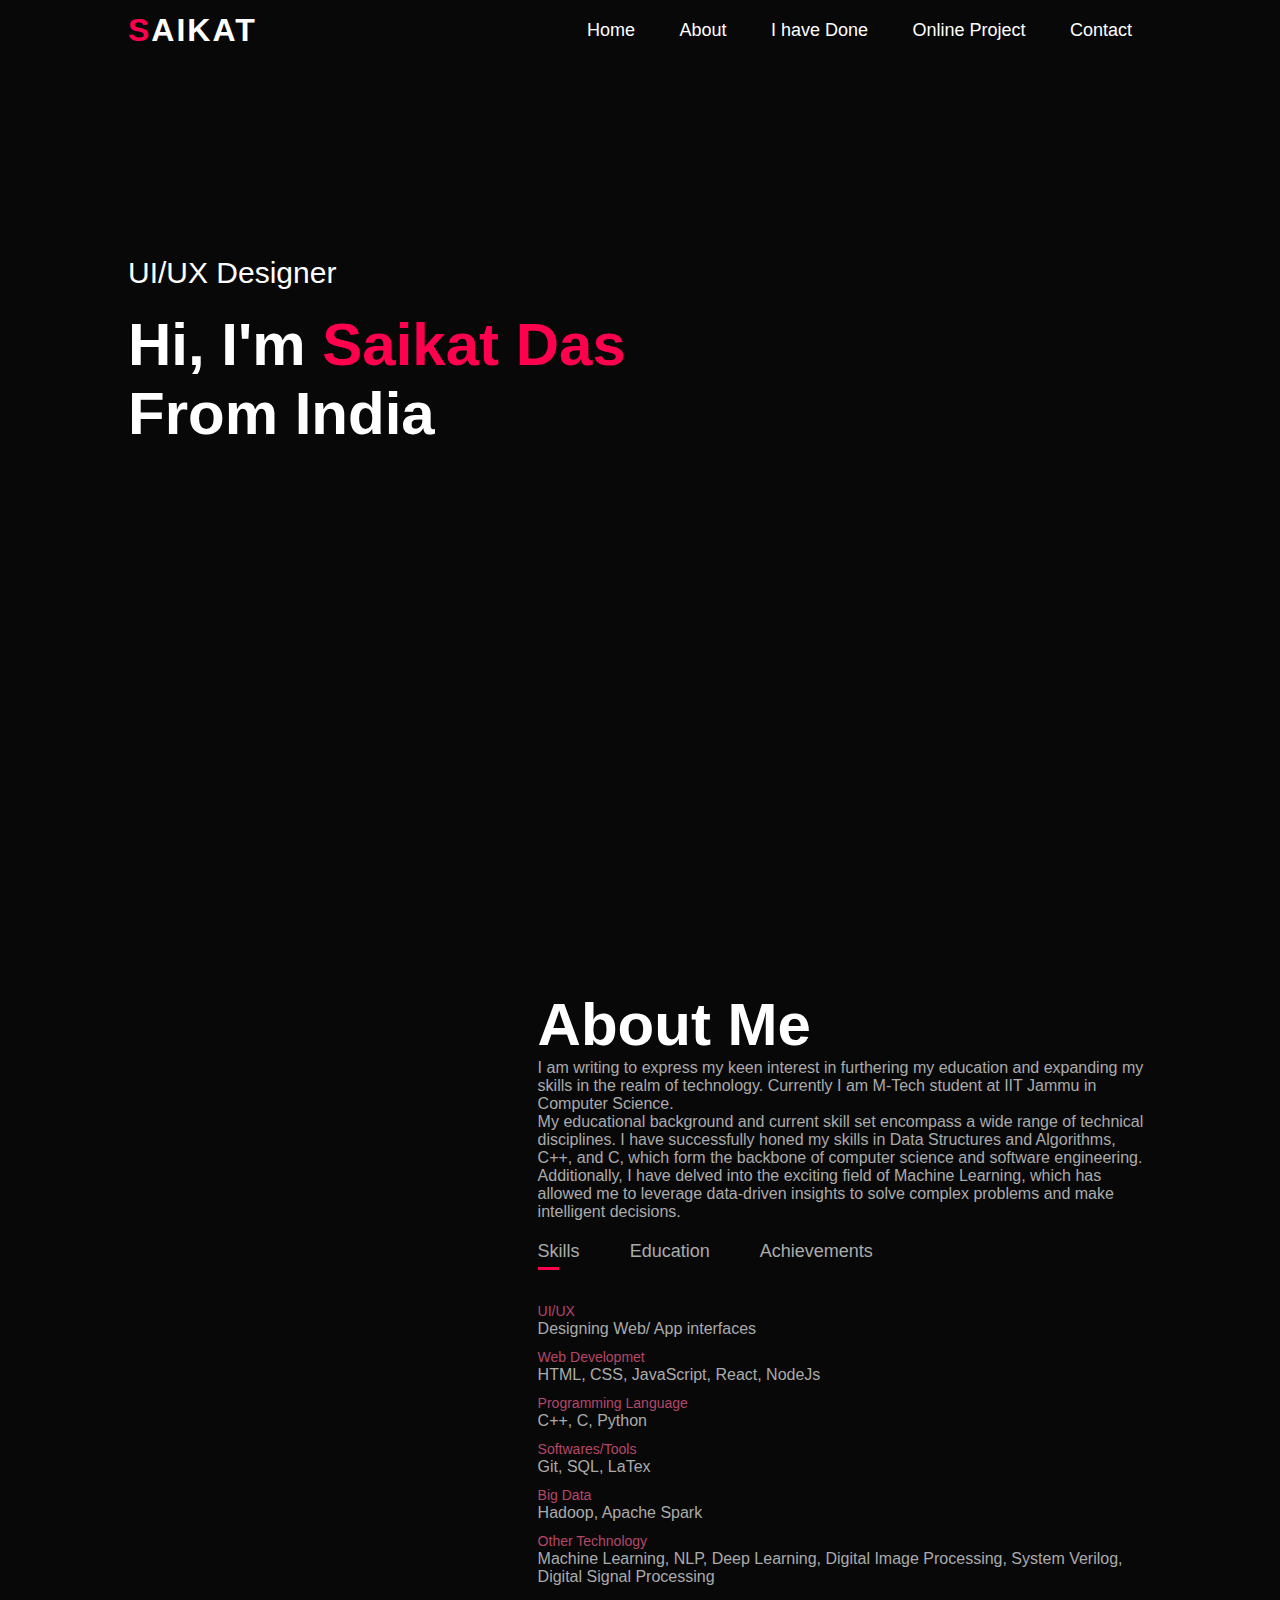
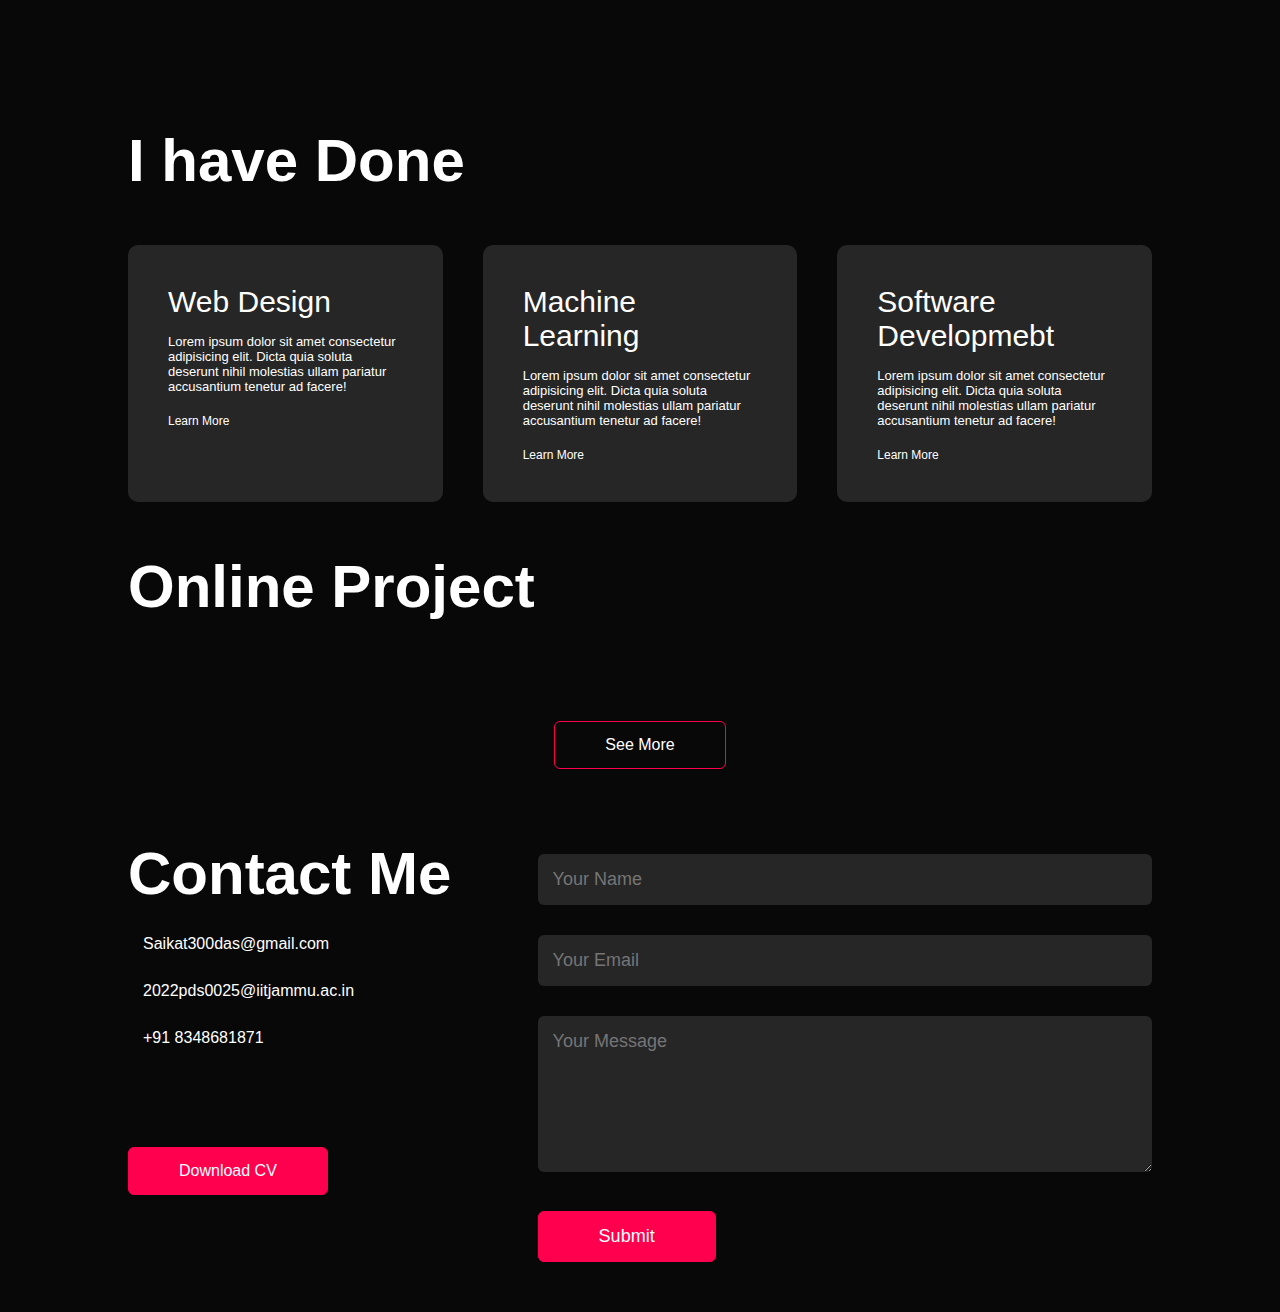
==== index.html @ 3b06ffc8 "Add files via upload" ====
<!DOCTYPE html>
<html lang="en">

<head>
    <meta charset="UTF-8">
    <meta name="viewport" content="width=device-width, initial-scale=1.0">
    <title>Saikat's Protfolio</title>
    <link rel="stylesheet" href="style.css">
    <script src="https://kit.fontawesome.com/818a5d4c51.js" crossorigin="anonymous"></script>
    <!-- This link for icon  -->
</head>

<body>

    <!-- ----------------------- Header Section -----------------------  -->

    <div id="header">
        <div class="container">
            <nav>
                <div id="logo"><span style="color: #ff004f;">S</span>aikat</div>
                <ul id="sidemenu">
                    <li><a href="#header">Home</a></li>
                    <li><a href="#about">About</a></li>
                    <li><a href="#services">I have Done</a></li>
                    <li><a href="#project">Online Project</a></li>
                    <li><a href="#contact">Contact</a></li>
                    <i class="fa-solid fa-circle-xmark" onclick="closemenu()"></i>
                </ul>
                <i class="fa-solid fa-bars" onclick="openmenu()"></i>
            </nav>
            <div class="header-text">
                <p>UI/UX Designer</p>
                <h1>Hi, I'm <span>Saikat Das</span> <br> From India</h1>
            </div>
        </div>
    </div>

    <!-----------------------   ABOUT SECTION ------------------------>

    <div id="about">
        <div class="container">
            <div class="row">
                <div class="about-col-1">
                    <img src="images/user1.png" alt="">
                </div>
                <div class="about-col-2">
                    <h1 class="sub-title">About Me</h1>
                    <p>
                        I am writing to express my keen interest in furthering my education and expanding my skills in
                        the realm of technology. Currently I am M-Tech student at IIT Jammu in Computer Science.
                        <br>
                        My educational background and current skill set encompass a wide range of technical disciplines.
                        I have successfully honed my skills in Data Structures and Algorithms, C++, and C, which form
                        the backbone of computer science and software engineering. Additionally, I have delved into the
                        exciting field of Machine Learning, which has allowed me to leverage data-driven insights to
                        solve complex problems and make intelligent decisions.

                    </p>
                    <div class="tab-titles">
                        <p class="tab-links active-link" onclick="opentab('skills')">Skills</p>
                        <p class="tab-links" onclick="opentab('education')">Education</p>
                        <p class="tab-links" onclick="opentab('achievements')">Achievements</p>
                    </div>

                    <div class="tab-contents active-tab" id="skills">
                        <ul>
                            <li><span>UI/UX</span><br>Designing Web/ App interfaces</li>
                            <li><span>Web Developmet</span><br>HTML, CSS, JavaScript, React, NodeJs</li>
                            <li><span>Programming Language</span><br>C++, C, Python</li>
                            <li><span>Softwares/Tools</span><br>Git, SQL, LaTex</li>
                            <li><span>Big Data</span><br>Hadoop, Apache Spark</li>
                            <li><span>Other Technology</span><br>Machine Learning, NLP, Deep Learning, Digital Image Processing, System Verilog, Digital Signal
                                Processing</li>
                        </ul>
                    </div>

                    <div class="tab-contents" id="education">
                        <ul>
                            <li><span style="font-weight: 700;">Indian Institute Of Technology Jammu(IIT Jammu)</span><br>Computer Science
                                (2022-2024)</li>
                            <li><span style="font-weight: 700;">Techno International NewTown</span><br>Electronics and Communication Engineering
                                (2016-2020)</li>
                        </ul>
                    </div>

                    <div class="tab-contents" id="achievements">
                        <ul>
                            <li><p style="font-weight: 700; display: inline;" >GATE</p> Qualified on 2021 (AIR - 539)
                            </li>
                        </ul>
                    </div>
                </div>
            </div>
        </div>
    </div>

    <!-- --------------------------- Services Section --------------------------- -->

    <div id="services">
        <div class="container">
            <h1 class="sub-title">I have Done</h1>
            <div class="services-list">
                <div>
                    <h2>Web Design</h2>
                    <p>Lorem ipsum dolor sit amet consectetur adipisicing elit. Dicta quia soluta deserunt nihil
                        molestias ullam pariatur accusantium tenetur ad facere!
                    </p>
                    <a href="#">Learn More</a>
                </div>
                <div>
                    <h2>Machine Learning</h2>
                    <p>Lorem ipsum dolor sit amet consectetur adipisicing elit. Dicta quia soluta deserunt nihil
                        molestias ullam pariatur accusantium tenetur ad facere!
                    </p>
                    <a href="#">Learn More</a>
                </div>
                <div>
                    <h2>Software Developmebt</h2>
                    <p>Lorem ipsum dolor sit amet consectetur adipisicing elit. Dicta quia soluta deserunt nihil
                        molestias ullam pariatur accusantium tenetur ad facere!
                    </p>
                    <a href="#">Learn More</a>
                </div>

            </div>
        </div>
    </div>

    <!-- ------------------------ Project ----------------------- -->

    <div id="project">
        <div class="container">
            <h1 class="sub-title">Online Project</h1>
            <div class="work-list">
                <div class="work">
                    <img src="images/tic-tac-toe2.jpg" alt="">
                    <div class="layer">
                        <h3>Tic Tac Toe Game</h3>
                        <p>Here you can play a simple tic tac toe game. And at the end also you
                            can see who win the game.
                        </p>
                        <a href="https://saikat2022das.github.io/Tic-Tac-Toe/"><i
                                class="fa-solid fa-arrow-up-right-from-square"></i></a>
                    </div>
                </div>
                <div class="work">
                    <img src="images/two-Good22.png" alt="">
                    <div class="layer">
                        <h3>Design And <br> Animated Website</h3>
                        <p>Developed a captivating website with HTML, CSS, and JavaScript for an immersive, responsive,
                            and accessible experience. Actually, here I have tried to make a copy of "TWO GOOD CO."
                            website.
                        </p>
                        <a href="#"><i class="fa-solid fa-arrow-up-right-from-square"></i></a>
                    </div>
                </div>
                <div class="work">
                    <img src="images/work-3.png" alt="">
                    <div class="layer">
                        <h3>Online Shopping App</h3>
                        <p>The app connects you to the talented people around the world.
                            Download if from play store.
                        </p>
                        <a href="#"><i class="fa-solid fa-arrow-up-right-from-square"></i></a>
                    </div>
                </div>
            </div>
            <a href="#" class="btn">See More</a>
        </div>
    </div>

    <!-- ------------------------ Contact -----------------------  -->

    <div id="contact">
        <div class="container">
            <div class="row">

                <div class="contact-left">
                    <h1 class="sub-title">Contact Me</h1>
                    <p><i class="fa-solid fa-paper-plane"></i> Saikat300das@gmail.com</p>
                    <p><i class="fa-solid fa-paper-plane"></i> 2022pds0025@iitjammu.ac.in</p>
                    <p><i class="fa-sharp fa-solid fa-square-phone"></i> +91 8348681871</p>
                    <div class="social-icons">
                        <a href="https://www.linkedin.com/in/saikat-das-092398135/"><i
                                class="fa-brands fa-linkedin"></i></a>
                        <a href="https://github.com/Saikat2022Das?tab=repositories"><i
                                class="fa-brands fa-github"></i></a>
                    </div>
                    <a href="images/Sai_Cv.pdf" download class="btn btn2">Download CV</a>
                </div>

                <div class="contact-right">
                    <form name="submit-to-google-sheet">
                        <input type="text" name="Name" placeholder="Your Name">
                        <input type="email" name="Email" placeholder="Your Email">
                        <textarea name="Message" rows="6" placeholder="Your Message"></textarea>
                        <button type="submit" class="btn btn2">Submit</button>
                        <!-- <a href="#" type="submit" class="btn btn2">Submit</a> -->
                    </form>
                    <span id="msg"></span>
                </div>
            </div>
        </div>
        <!-- <div class="copyright">
            <p>Copy</p>
        </div> -->
    </div>

    <!-- For Navber stricky -->
    <!-- <script>
        const Section_header = document.querySelector("#header");
        const observer = new IntersectionObserver(() => {
           
        }, 
        {
            root: null,
            rootMargin: "",
            threshold: ""
        }
        );

        observer.observe(Section_header);
    </script> -->

    <script>
        var tablinks = document.getElementsByClassName("tab-links");
        var tabcontents = document.getElementsByClassName("tab-contents");
        function opentab(tabname) {
            for (tablink of tablinks) {
                tablink.classList.remove("active-link");
            }
            for (tabcontent of tabcontents) {
                tabcontent.classList.remove("active-tab");
            }
            event.currentTarget.classList.add("active-link");
            document.getElementById(tabname).classList.add("active-tab");
        }
    </script>

    <script>
        var sidmenu = document.getElementById("sidemenu");

        function openmenu() {
            sidmenu.style.right = "0";
        }

        function closemenu() {
            sidmenu.style.right = "-200px";
        }

    </script>

    <!-- For Google sheet Contact -->

    <script>
        const scriptURL = 'https://script.google.com/macros/s/AKfycbzvUj4EffoV5QCyKgwbd1HBFMzjq-71-8FrB6QYSXgN6-YoZx4V2ajQOsRENFHfyMKm8A/exec'
        const form = document.forms['submit-to-google-sheet']
        const msg = document.getElementById("msg")

        form.addEventListener('submit', e => {
            e.preventDefault()
            fetch(scriptURL, { method: 'POST', body: new FormData(form) })
                .then(response => {
                    msg.innerHTML = "Message Sent Successfully"
                    setTimeout(function () {
                        msg.innerHTML = ""
                    }, 3000)
                    form.reset()
                })
                .catch(error => console.error('Error!', error.message))
        })
    </script>


</body>

</html>
---- style.css ----
*{
    margin: 0;
    padding: 0;
    font-family: 'Poppins', sans-serif;
    box-sizing: border-box;
}

html{
    scroll-behavior: smooth;
}

body{
    background: #080808;
    color: #fff;
}

#header{
    width: 100%;
    height: 100vh;
    background-image: url(images/background3.jpg);
    background-size: cover;
    background-position: center;
    background-attachment: fixed;
    
}

#logo{
    position: relative;
    font-weight: 700;
    color: #fff;
    text-decoration: none;
    font-size: 2em;
    text-transform: uppercase;
    letter-spacing: 2px;
    transition: 0.6s;
}

.container{
    padding: 10px 10%;
}

nav{
    display: flex;
    align-items: center;
    justify-content: space-between;
    flex-wrap: wrap;
}

/* // For fixed */
/* nav{
    position: fixed;
    top: 0;
    left: 0;
    width: 100%;
    padding: 10px 10%;
} */

.logo{
    width: 140px;
}

nav ul li{
    display: inline-block;
    list-style: none;
    margin: 10px 20px;
}

nav ul li a{
    color: #fff;
    text-decoration: none;
    font-size: 18px;
    position: relative;
}

nav ul li a::after{
    content: '';
    width: 0;
    height: 3px;
    background: #ff004f;
    position: absolute;
    left: 0;
    bottom: -6px;
    transition: 0.5s;
}

nav ul li a:hover::after{
    width: 100%;
}

.header-text{
    margin-top: 20%;
    font-size: 30px;
}

.header-text h1{
    font-size: 60px;
    margin-top: 20px;
}

.header-text h1 span{
    color: #ff004f;
}


/* ------------------ ABOUT SECTION ------------------- */

#about{
    padding: 80px 0;
    color: #ababab;
}

.row{
    display: flex;
    justify-content: space-between;
    flex-wrap: wrap;
}

.about-col-1{
    flex-basis: 35%;
}

.about-col-1 img{
    width: 100%;
    border-radius: 15px;
}

.about-col-2{
    width: 60%;
}

.sub-title{
    font-size: 60px;
    font-weight: 600;
    color: #fff;
}

.tab-titles{
    display: flex;
    margin: 20px 0 40px;
}

.tab-links{
    margin-right: 50px;
    font-size: 18px;
    font-weight: 500;
    cursor: pointer;
    position: relative;
}

.tab-links::after{
    content: '';
    width: 0;
    height: 3px;
    background-color: #ff004f;
    position: absolute;
    left: 0;
    bottom: -8px;
    transition: 0.5s;
}

.tab-links.active-link::after{
    width: 50%;
}

.tab-contents ul li{
    list-style: none;
    margin: 10px 0;
}

.tab-contents ul li span{
    color: #b54769;
    font-size: 14px;
}

.tab-contents{
    display: none;
}

.tab-contents.active-tab{
    display: block;
}


/* ----------------------- services --------------------  */
#services{
    padding: 30px 0;
}

.services-list{
    display: grid;
    grid-template-columns: repeat(auto-fit, minmax(250px, 1fr));;
    grid-gap: 40px;
    margin-top: 50px;
}

.services-list div{
    background: #262626;
    padding: 40px;
    font-size: 13px;
    font-weight: 300;
    border-radius: 10px;
    transition: background 0.5s, transform 0.5s;
}

.services-list div h2{
    font-size: 30px;
    font-weight: 500;
    margin-bottom: 15px;
}

.services-list div a{
    text-decoration: none;
    color: #fff;
    font-size: 12px;
    margin-top: 20px;
    display: inline-block;
}

.services-list div:hover{
    background: #ff004f;
    transform: translateY(-10px);
}

/* -------------------- Portfolio ------------------- */

#portfolio{
    padding: 50px 0;
}

.work-list{
    display: grid;
    grid-template-columns: repeat(auto-fit, minmax(250px, 1fr));;
    grid-gap: 40px;
    margin-top: 50px;
}

.work{
    border-radius: 10px;
    position: relative;
    overflow: hidden;
}

.work img{
    width: 100%;
    border-radius: 10px;
    display: block;
    transition: transform 0.5s;
}

.layer{
    width: 100%;
    height: 0;
    background: linear-gradient(rgba(0,0,0,0.6), #f12868);
    border-radius: 10px;
    position: absolute;
    left: 0;
    bottom: 0;
    overflow: hidden;
    display: flex;
    align-items: center;
    justify-content: center;
    flex-direction: column;
    padding: 0 40px;
    text-align: center;
    font-size: 14px;
    transition: height 0.5s;
}

.layer h3{
    font-weight: 500;
    margin-bottom: 20px;

}

.layer a{
    margin-top: 20px;
    color: #ff004f;
    text-decoration: none;
    font-size: 18px;
    line-height: 60px;
    background: #fff;
    width: 60px;
    height: 60px;
    border-radius: 50%;
    text-align: center;
}

.work:hover img{
    transform: scale(1.1);
}

.work:hover .layer{
    height: 100%;
}

.btn{
    display: block;
    margin: 50px auto;
    width: fit-content;
    border: 1px solid #ff004f;
    padding: 14px 50px;
    border-radius: 6px;
    text-decoration: none;
    color: #fff;
    transition: background 0.5s;
}

.btn:hover{
    background: #ff004f;
}

/* -------------------- CONTACT ----------------------- */

.contact-left{
    flex-basis: 35%;
}
.contact-right{
    flex-basis: 60%;
}

.contact-left p{
    margin-top: 20px;
}

.contact-left p i{
    color: #ff004f;
    margin-right: 15px;
    font-size: 23px;
}

.social-icons{
    margin-top: 30px;
}

.social-icons a{
    text-decoration: none;
    font-size: 30px;
    margin-right: 15px;
    color: #ababab;
    display: inline-block;
    transition: transform 0.5s;
}

.social-icons a:hover{
    color: #f12868;
    transform: translateY(-5px);
}


.btn.btn2{
    display: inline-block;
    background: #ff004f;
}

.contact-right form{
    width: 100%;
}

form input, form textarea{
    width: 100%;
    border: 0;
    outline: none;
    background: #262626;
    padding: 15px;
    margin: 15px 0;
    color: #fff;
    font-size: 18px;
    border-radius: 6px;
}

form .btn2{
    padding: 14px 60px;
    font-size: 18px;
    margin-top: 20px;
    cursor: pointer;
}


/* ---------------------- css for small scteen ---------------------- */

nav .fa-solid{
    display: none;
}


@media only screen and (max-width: 600px){
    #header{
        background-image: url(images/background3.jpg);
    }

    .header-text{
        margin-top: 100%;
        font-size: 16px;
    }

    .header-text h1{
        font-size: 30px;
    }

    nav .fa-solid{
        display: block;
        font-size: 25px;
    }

    nav ul{
        background: #ff004f;
        position: fixed;
        top: 0;
        right: -200px;
        width: 200px;
        height: 100vh;
        padding-top: 35px;
        z-index: 2;
        transition: right 0.5s;
    }

    nav ul li{
        display: block;
        margin: 25px;
    }

    nav ul .fa-solid{
        position: absolute;
        top: 25px;
        left: 25px;
        cursor: pointer;
    }

    .sub-title{
        font-size: 40px;
    }

    .about-col-1, .about-col-2{
        flex-basis: 100%;
    }

    .about-col-1{
        margin-bottom: 30px;
    }

    .about-col-2{
        font-size: 16px;
    }

    .tab-links{
        font-size: 16px;
        margin-right: 20px;
    }

    .contact-left, .contact-right{
        flex-basis: 100%;
    }
}

#msg{
    color: #61b752;
    margin-top: -40px;
    display: block;
}
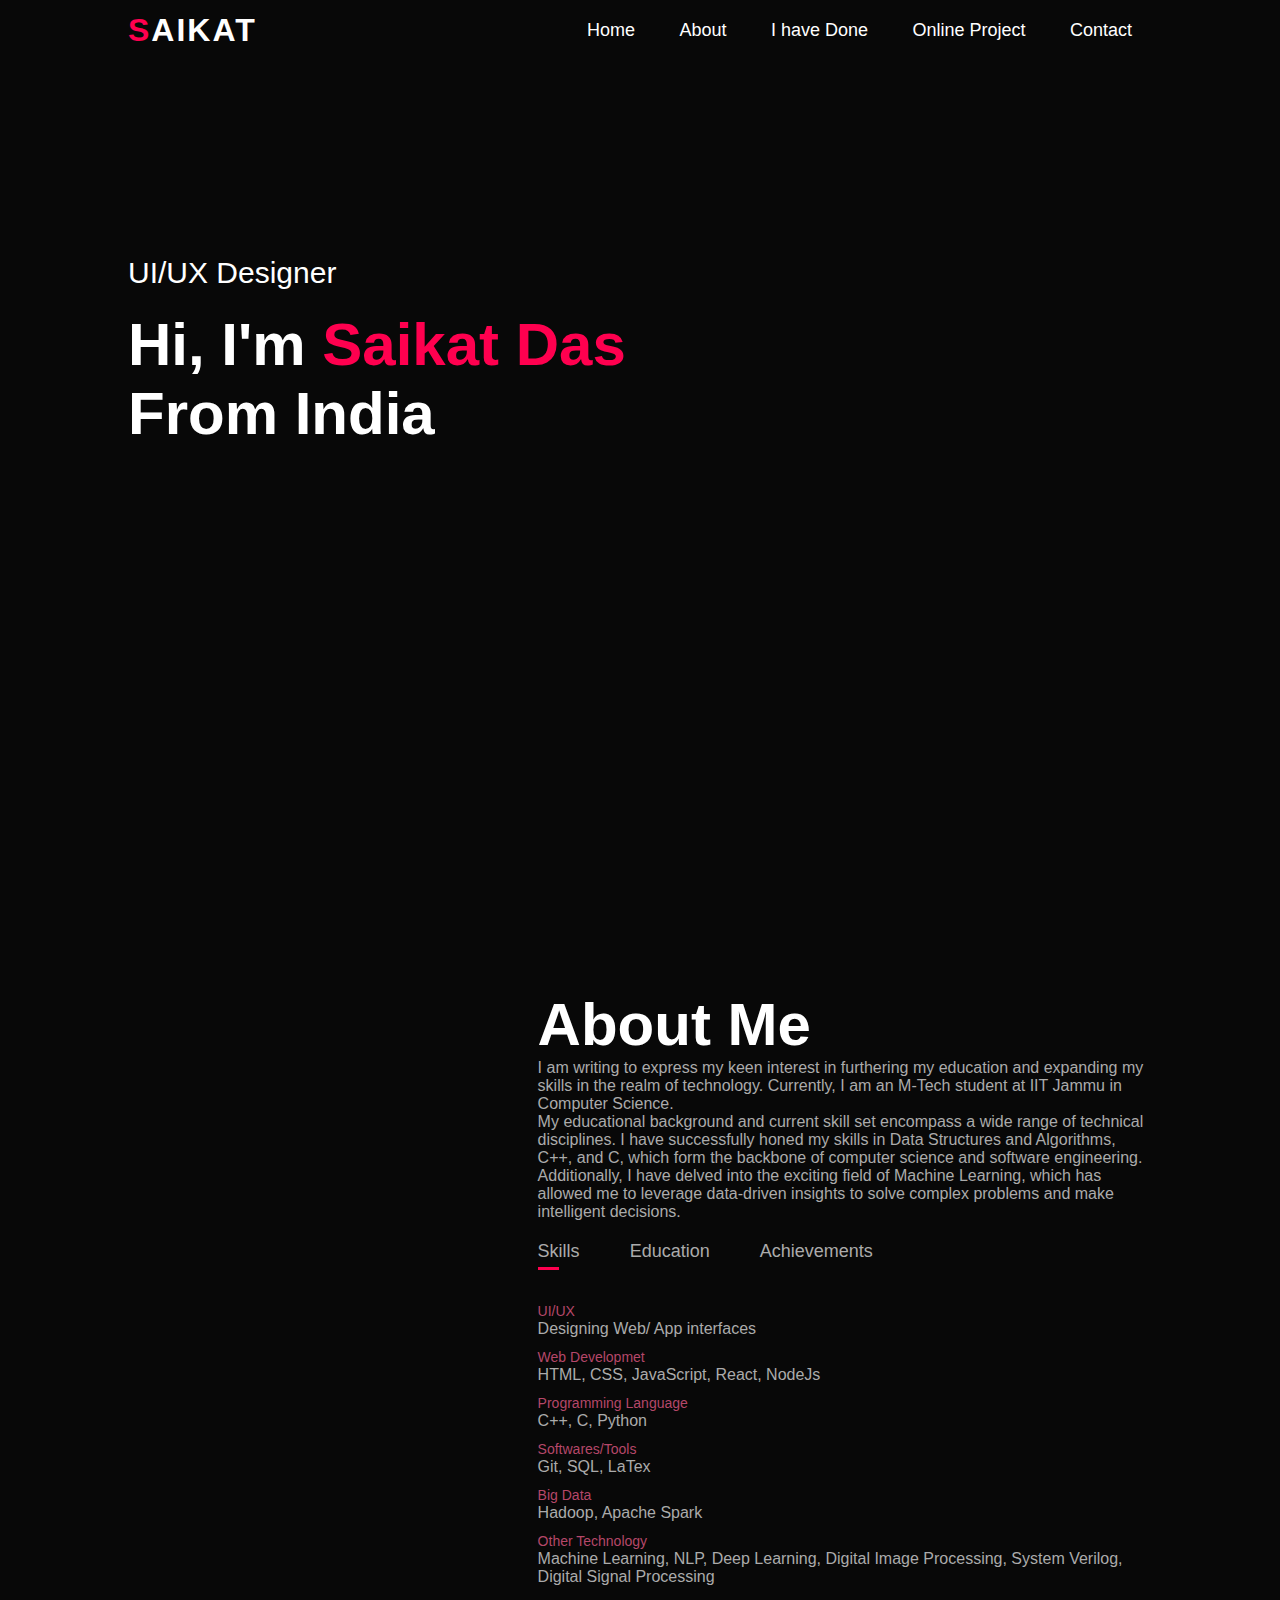
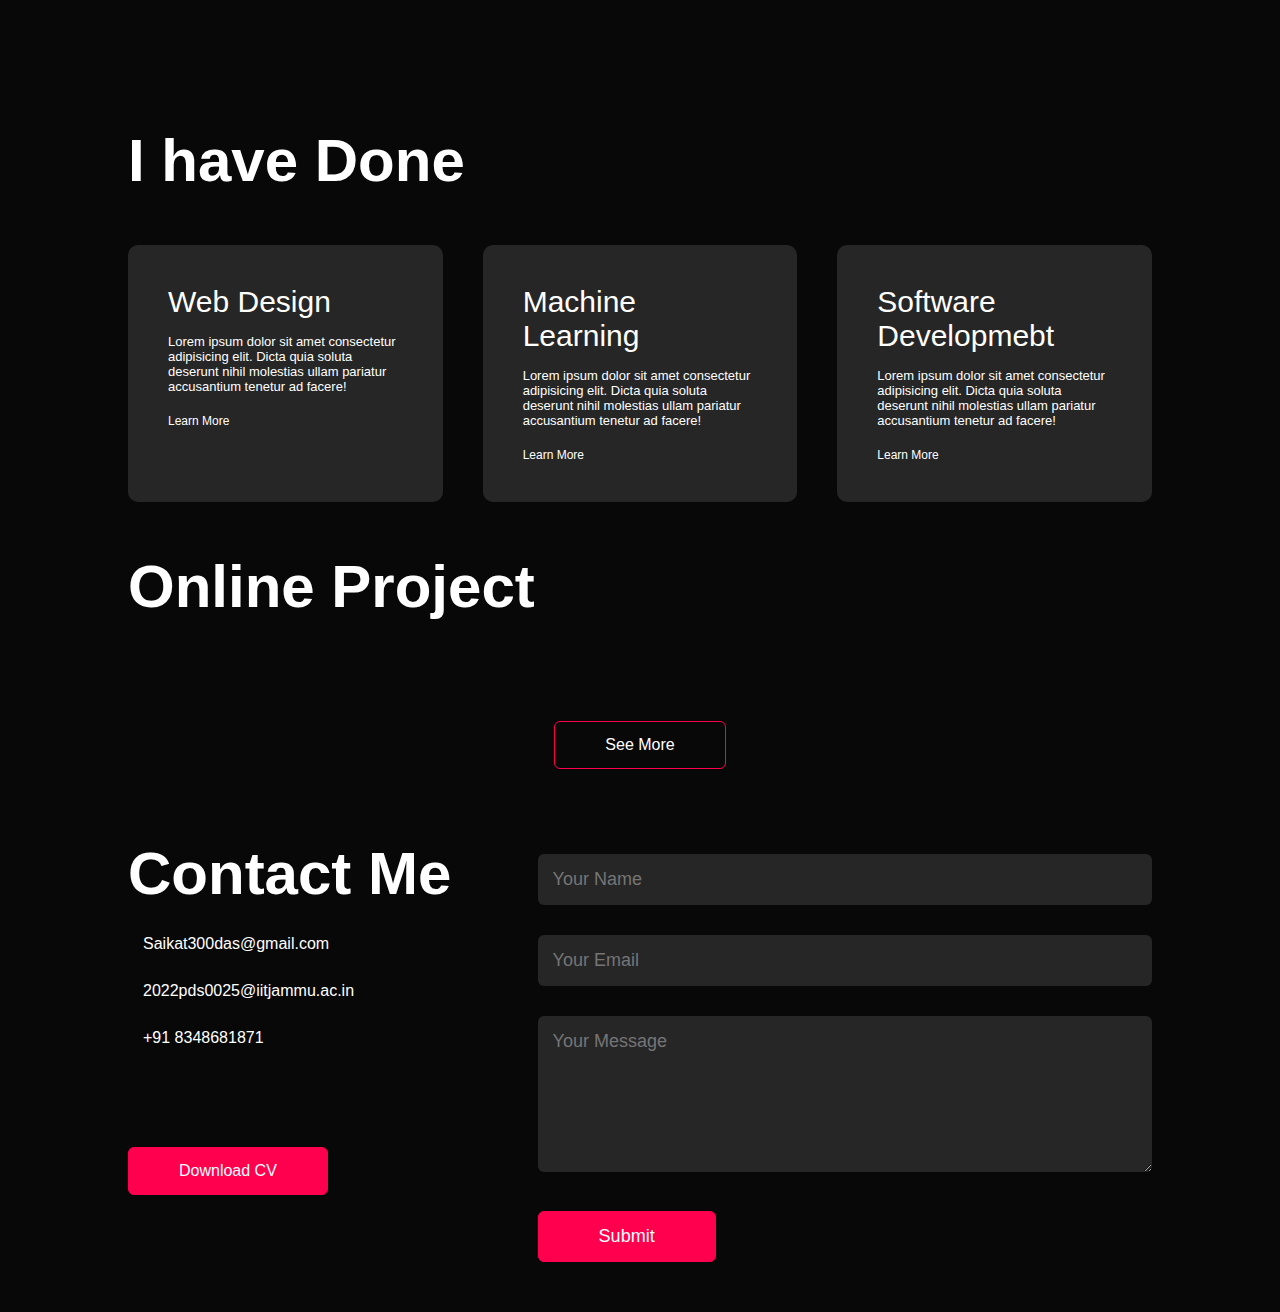
==== commit 24367dbd: "Update index.html" ====
--- a/index.html
+++ b/index.html
@@ -41,13 +41,13 @@
         <div class="container">
             <div class="row">
                 <div class="about-col-1">
-                    <img src="images/user1.png" alt="">
+                    <img src="user1.png" alt="">
                 </div>
                 <div class="about-col-2">
                     <h1 class="sub-title">About Me</h1>
                     <p>
                         I am writing to express my keen interest in furthering my education and expanding my skills in
-                        the realm of technology. Currently I am M-Tech student at IIT Jammu in Computer Science.
+                        the realm of technology. Currently, I am an M-Tech student at IIT Jammu in Computer Science.
                         <br>
                         My educational background and current skill set encompass a wide range of technical disciplines.
                         I have successfully honed my skills in Data Structures and Algorithms, C++, and C, which form
@@ -274,4 +274,4 @@
 
 </body>
 
-</html>+</html>
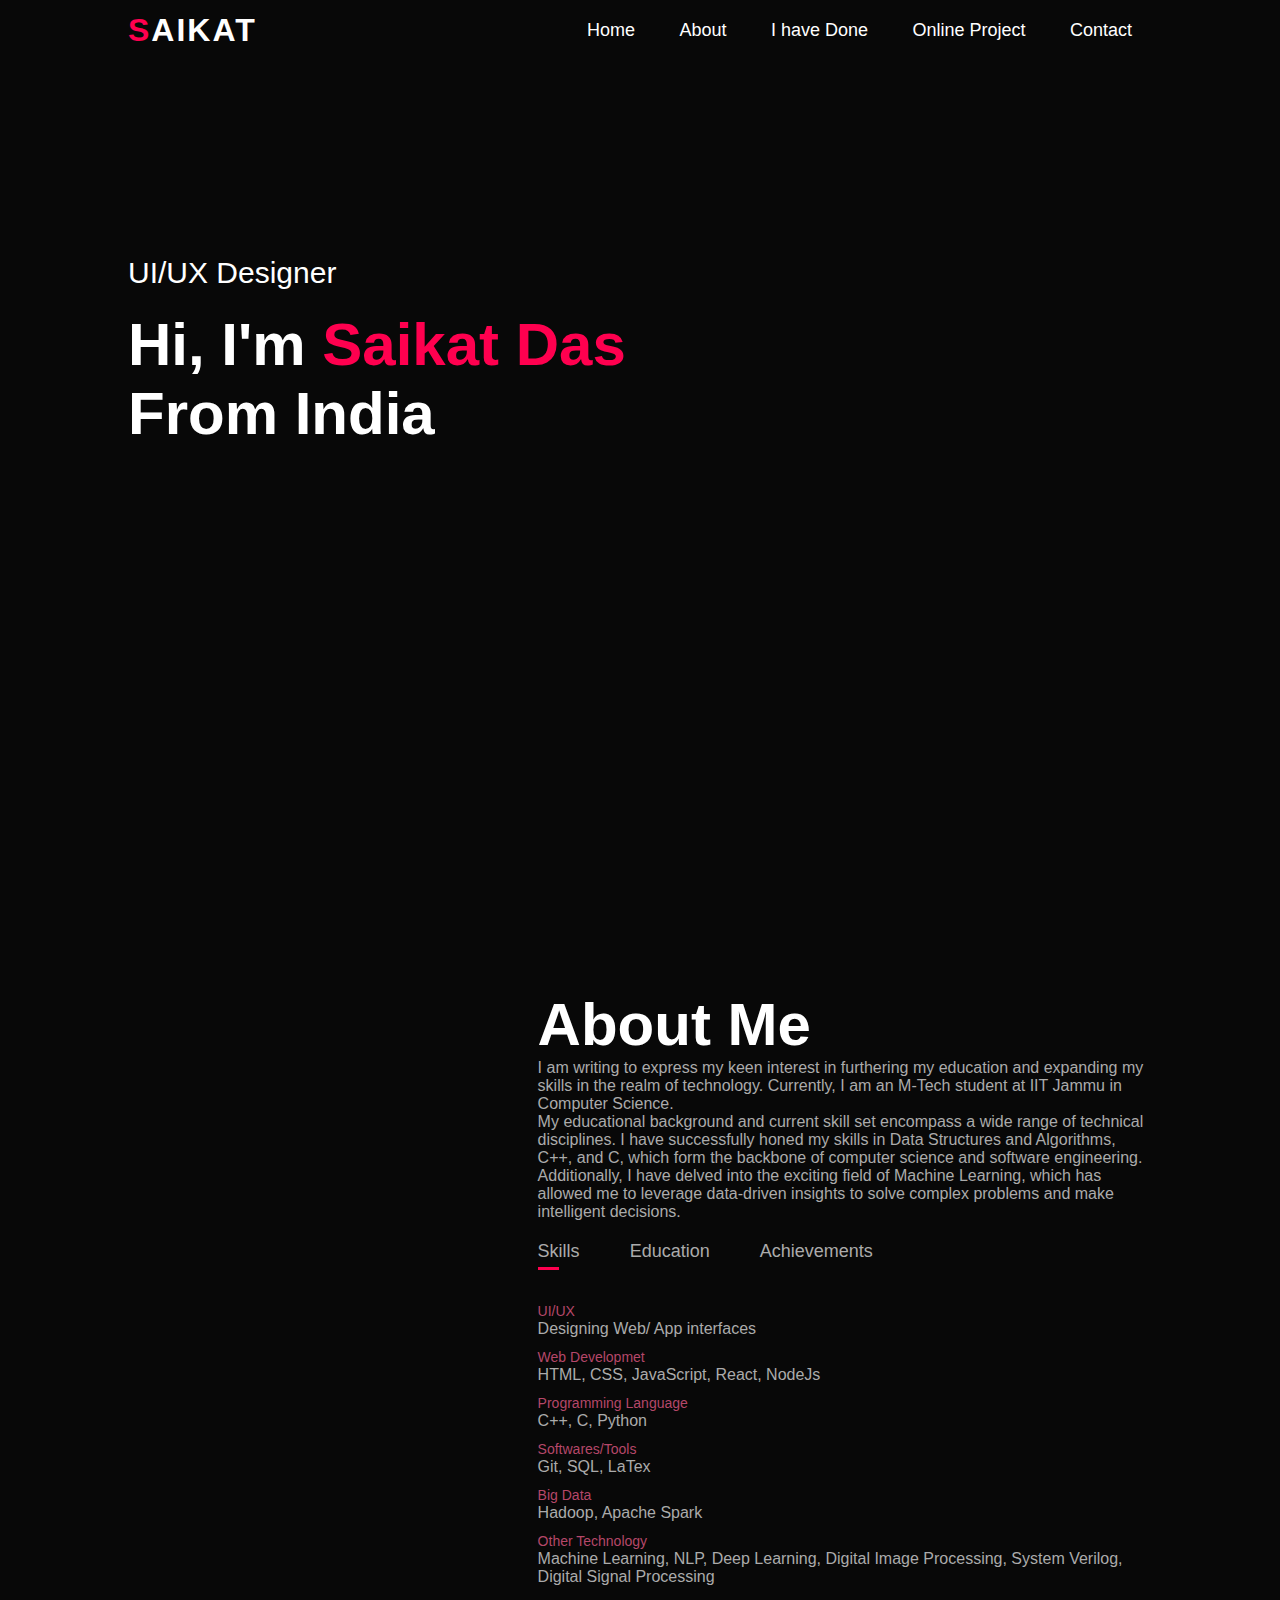
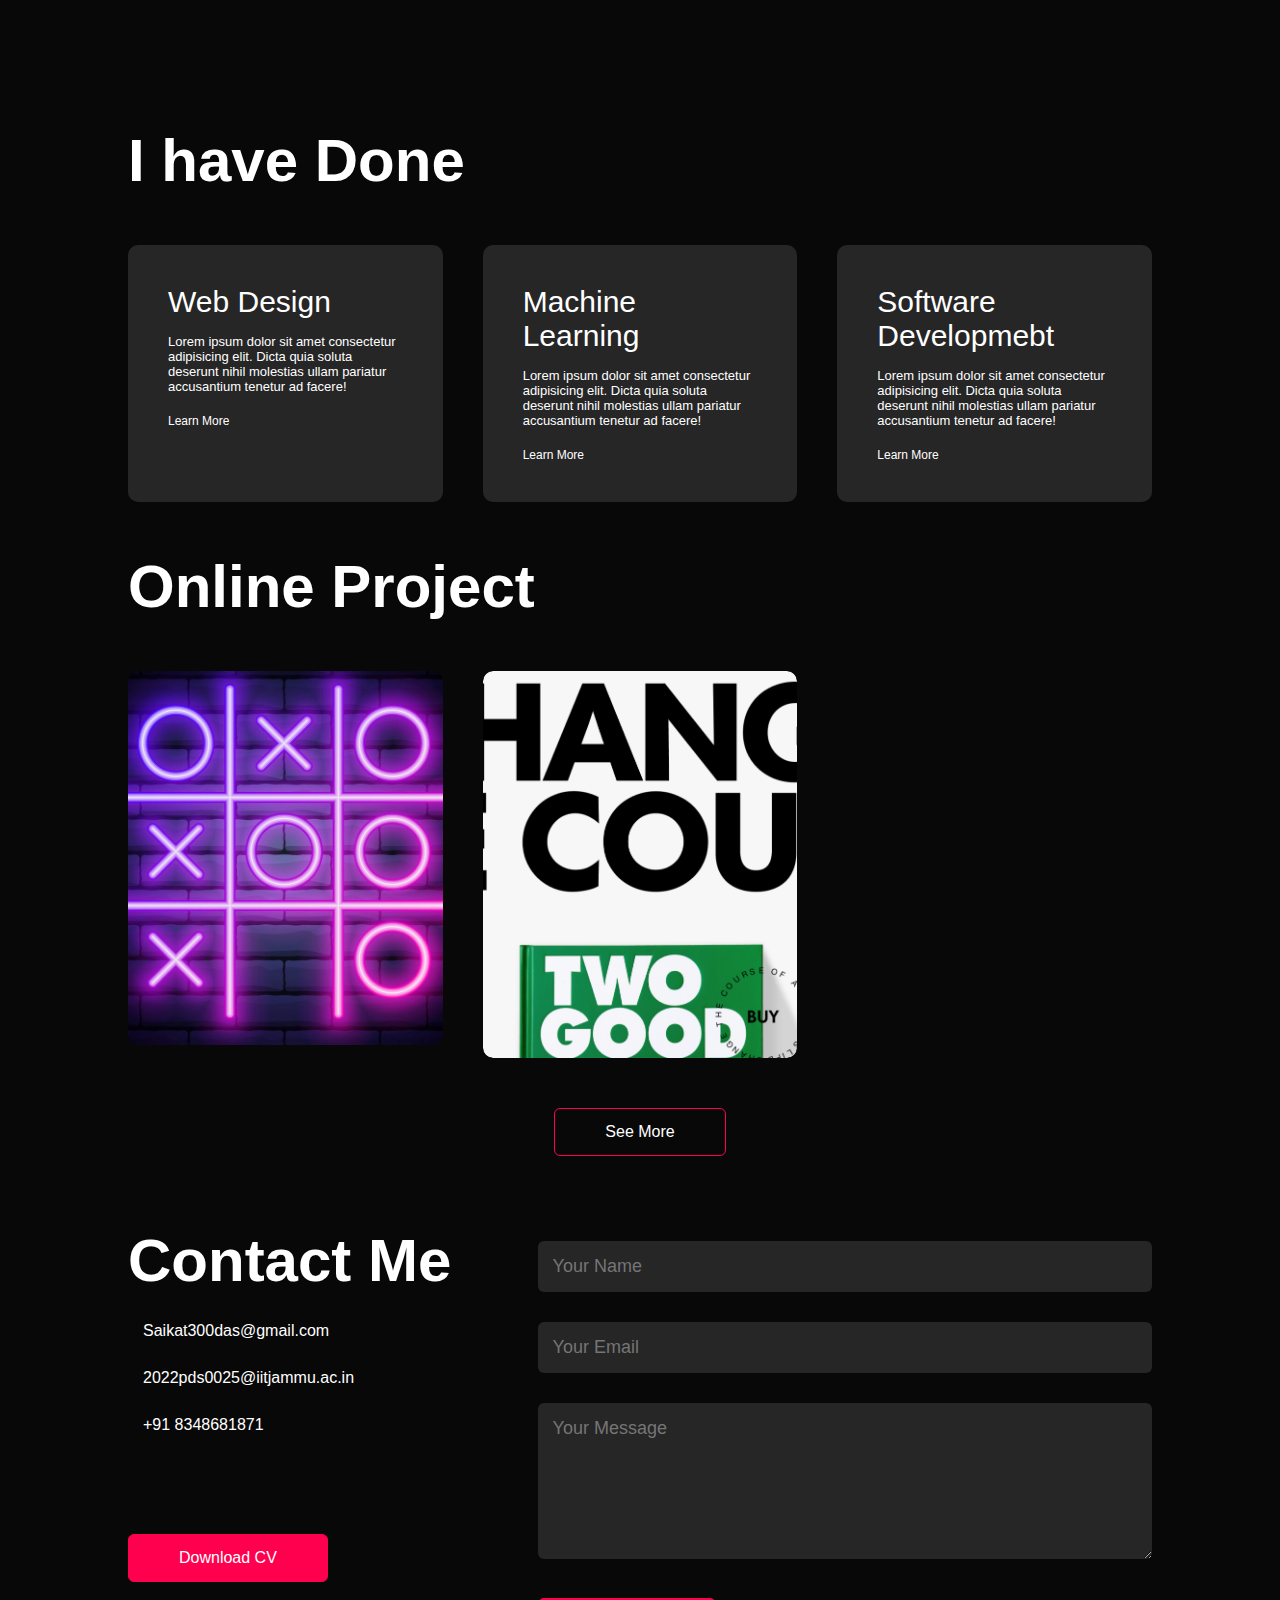
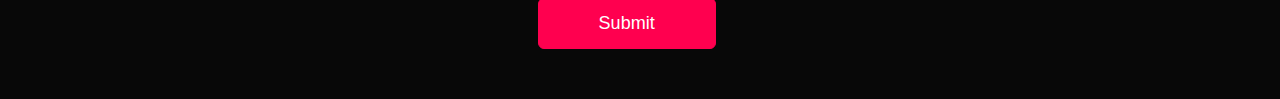
==== commit 7573ef6b: "Update index.html" ====
--- a/index.html
+++ b/index.html
@@ -133,18 +133,18 @@
             <h1 class="sub-title">Online Project</h1>
             <div class="work-list">
                 <div class="work">
-                    <img src="images/tic-tac-toe2.jpg" alt="">
+                    <img src="tic-tac-toe2.jpg" alt="">
                     <div class="layer">
                         <h3>Tic Tac Toe Game</h3>
-                        <p>Here you can play a simple tic tac toe game. And at the end also you
-                            can see who win the game.
+                        <p>Here you can play a simple tic-tac-toe game. And in the end also you
+                            can see who wins the game.
                         </p>
                         <a href="https://saikat2022das.github.io/Tic-Tac-Toe/"><i
                                 class="fa-solid fa-arrow-up-right-from-square"></i></a>
                     </div>
                 </div>
                 <div class="work">
-                    <img src="images/two-Good22.png" alt="">
+                    <img src="two-Good22.png" alt="">
                     <div class="layer">
                         <h3>Design And <br> Animated Website</h3>
                         <p>Developed a captivating website with HTML, CSS, and JavaScript for an immersive, responsive,
@@ -158,8 +158,8 @@
                     <img src="images/work-3.png" alt="">
                     <div class="layer">
                         <h3>Online Shopping App</h3>
-                        <p>The app connects you to the talented people around the world.
-                            Download if from play store.
+                        <p>The app connects you to talented people around the world.
+                            Download if from the Play Store.
                         </p>
                         <a href="#"><i class="fa-solid fa-arrow-up-right-from-square"></i></a>
                     </div>
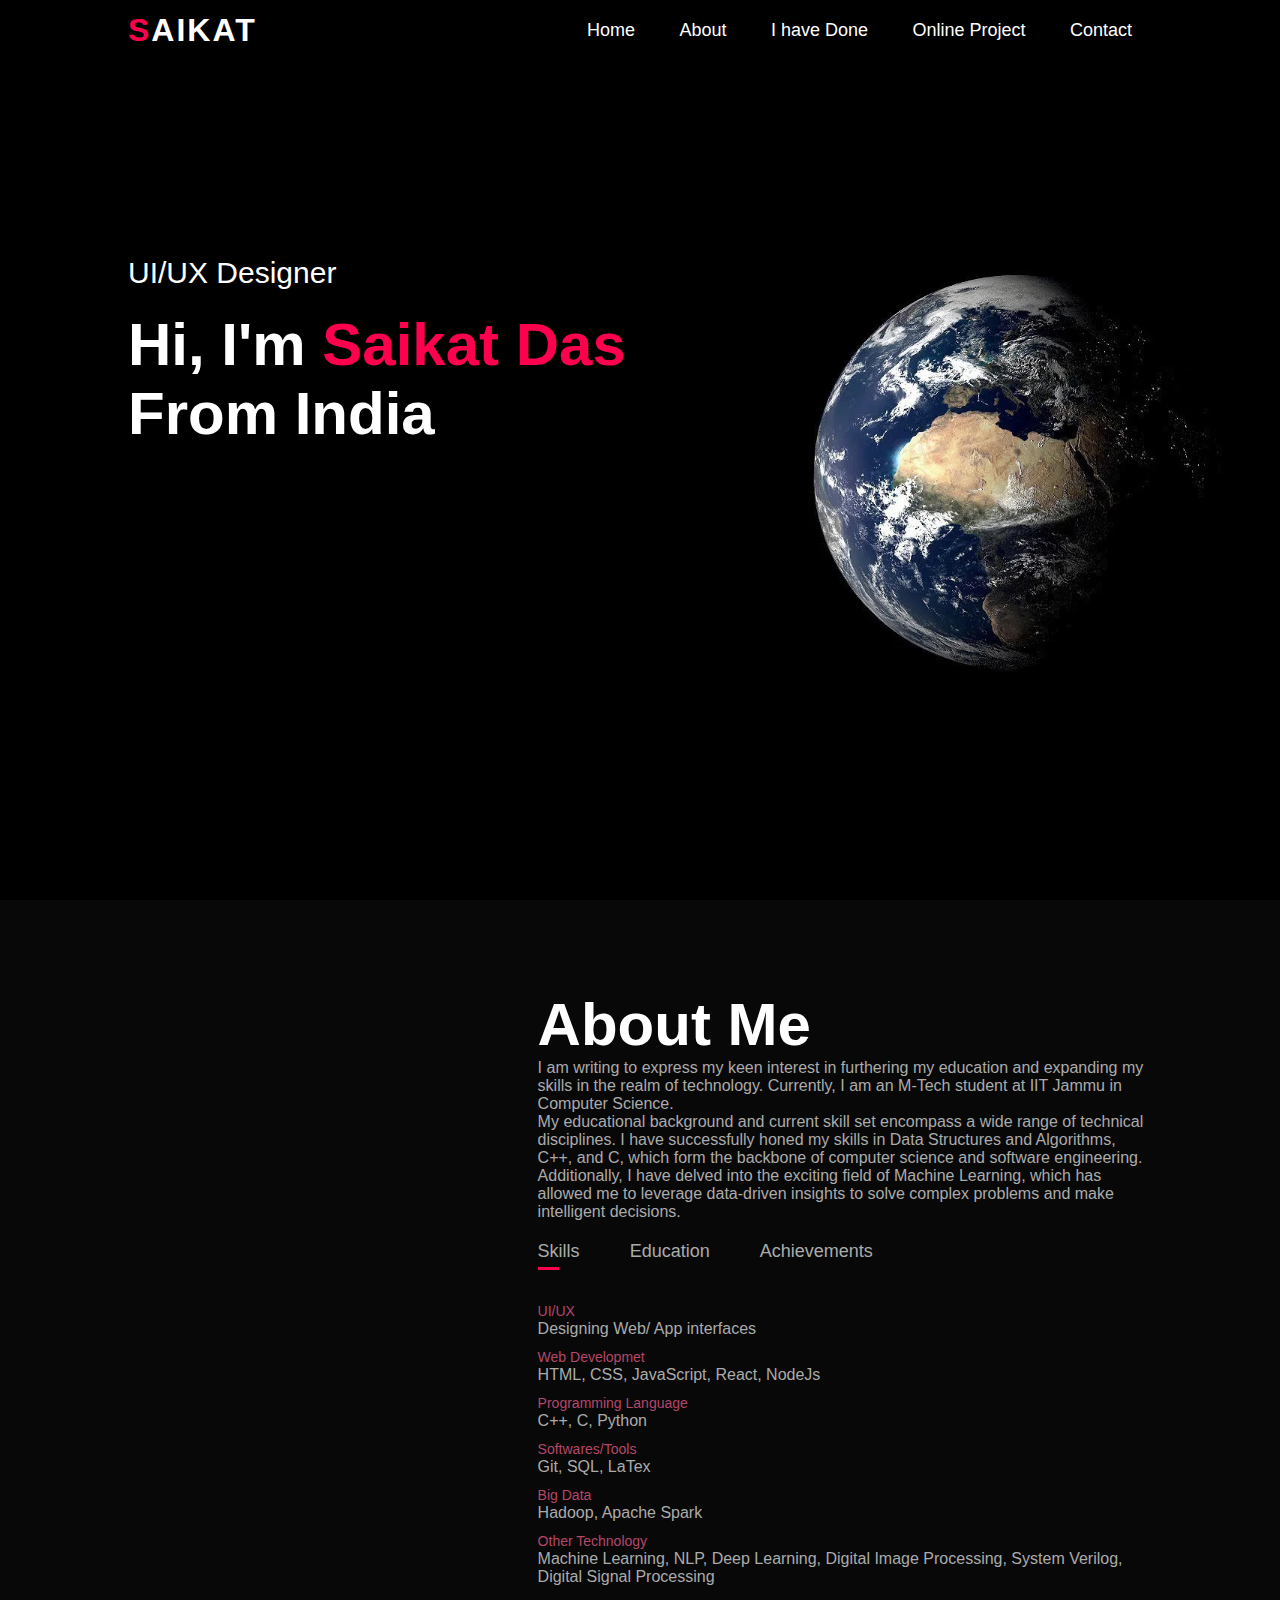
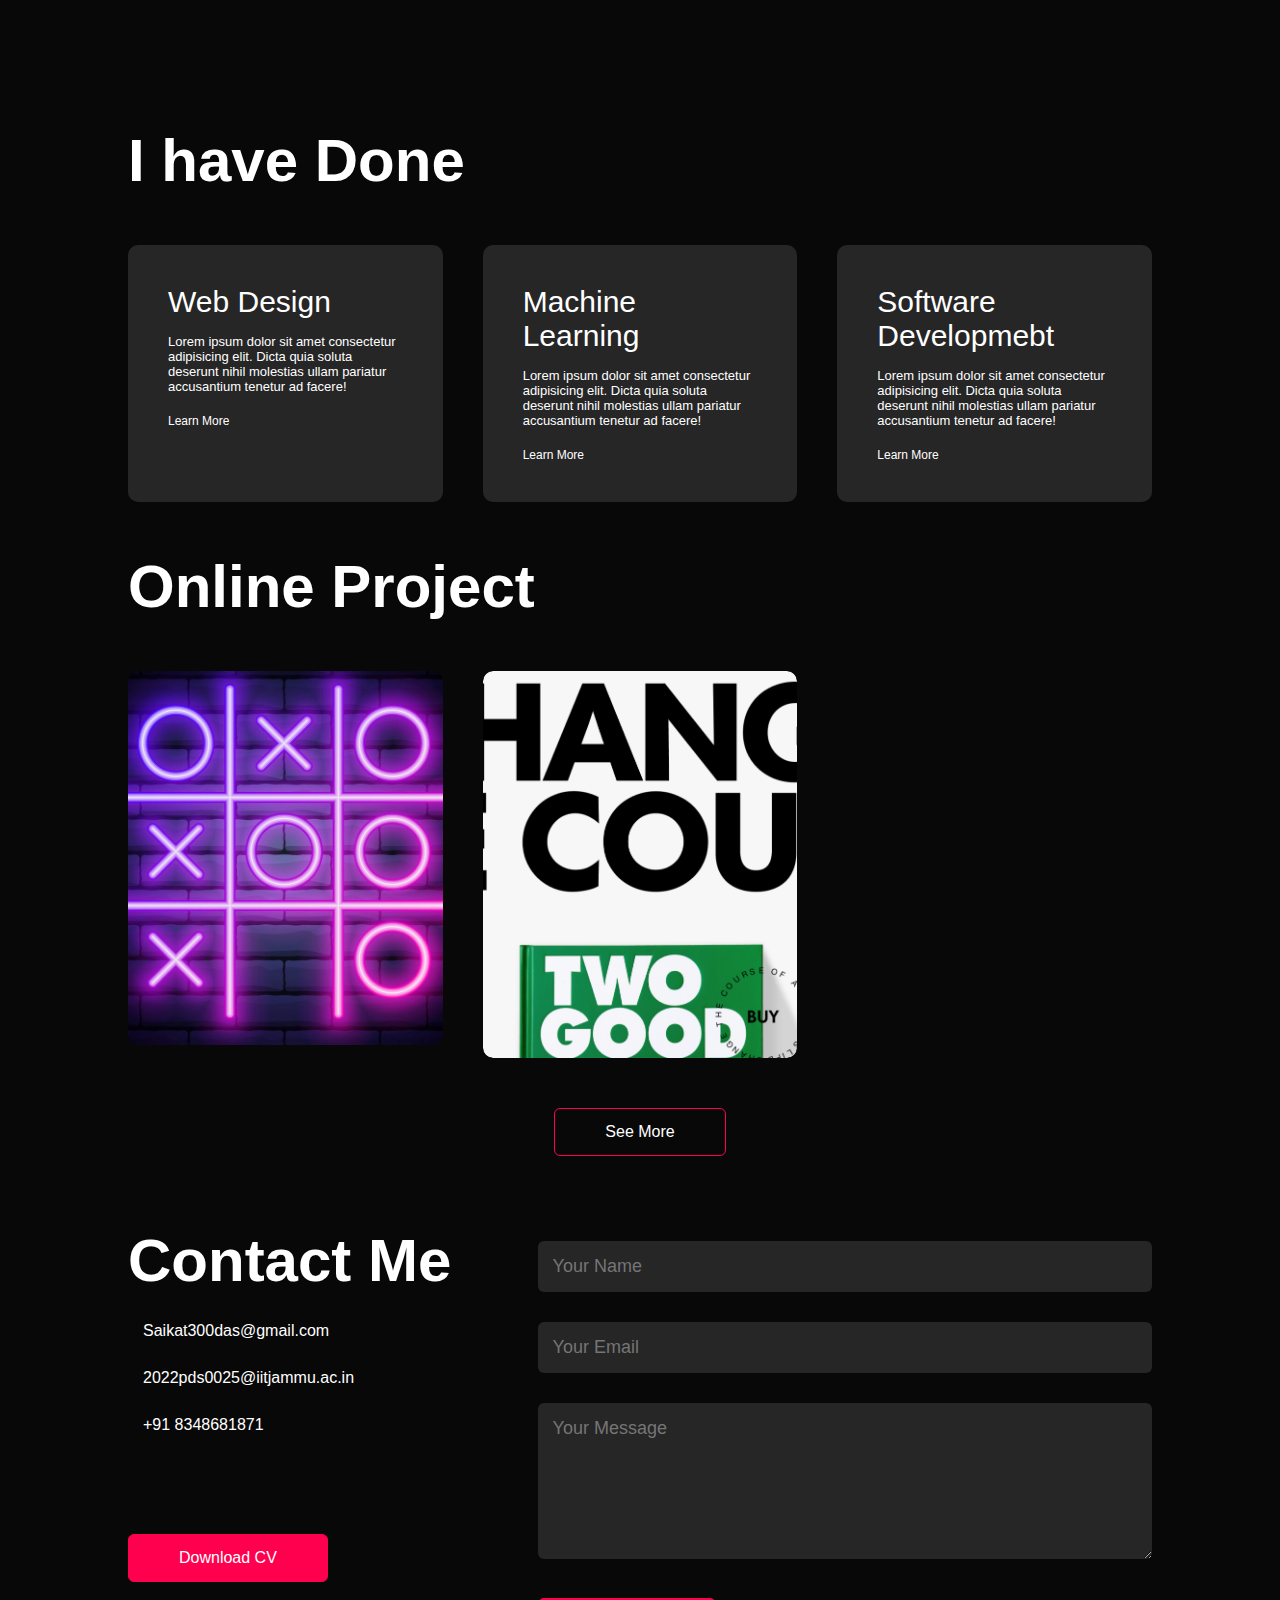
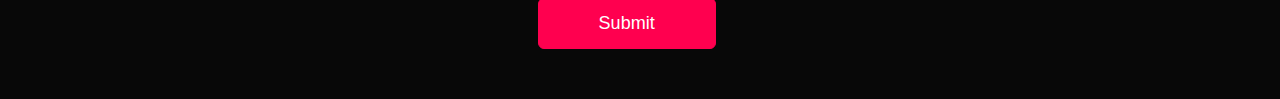
==== commit 3f493de3: "Update index.html" ====
--- a/index.html
+++ b/index.html
@@ -186,7 +186,7 @@
                         <a href="https://github.com/Saikat2022Das?tab=repositories"><i
                                 class="fa-brands fa-github"></i></a>
                     </div>
-                    <a href="images/Sai_Cv.pdf" download class="btn btn2">Download CV</a>
+                    <a href="Sai_Cv.pdf" download class="btn btn2">Download CV</a>
                 </div>
 
                 <div class="contact-right">
--- a/style.css
+++ b/style.css
@@ -17,7 +17,7 @@
 #header{
     width: 100%;
     height: 100vh;
-    background-image: url(images/background3.jpg);
+    background-image: url(background3.jpg);
     background-size: cover;
     background-position: center;
     background-attachment: fixed;
@@ -385,7 +385,7 @@
 
 @media only screen and (max-width: 600px){
     #header{
-        background-image: url(images/background3.jpg);
+        background-image: url(background3.jpg);
     }
 
     .header-text{
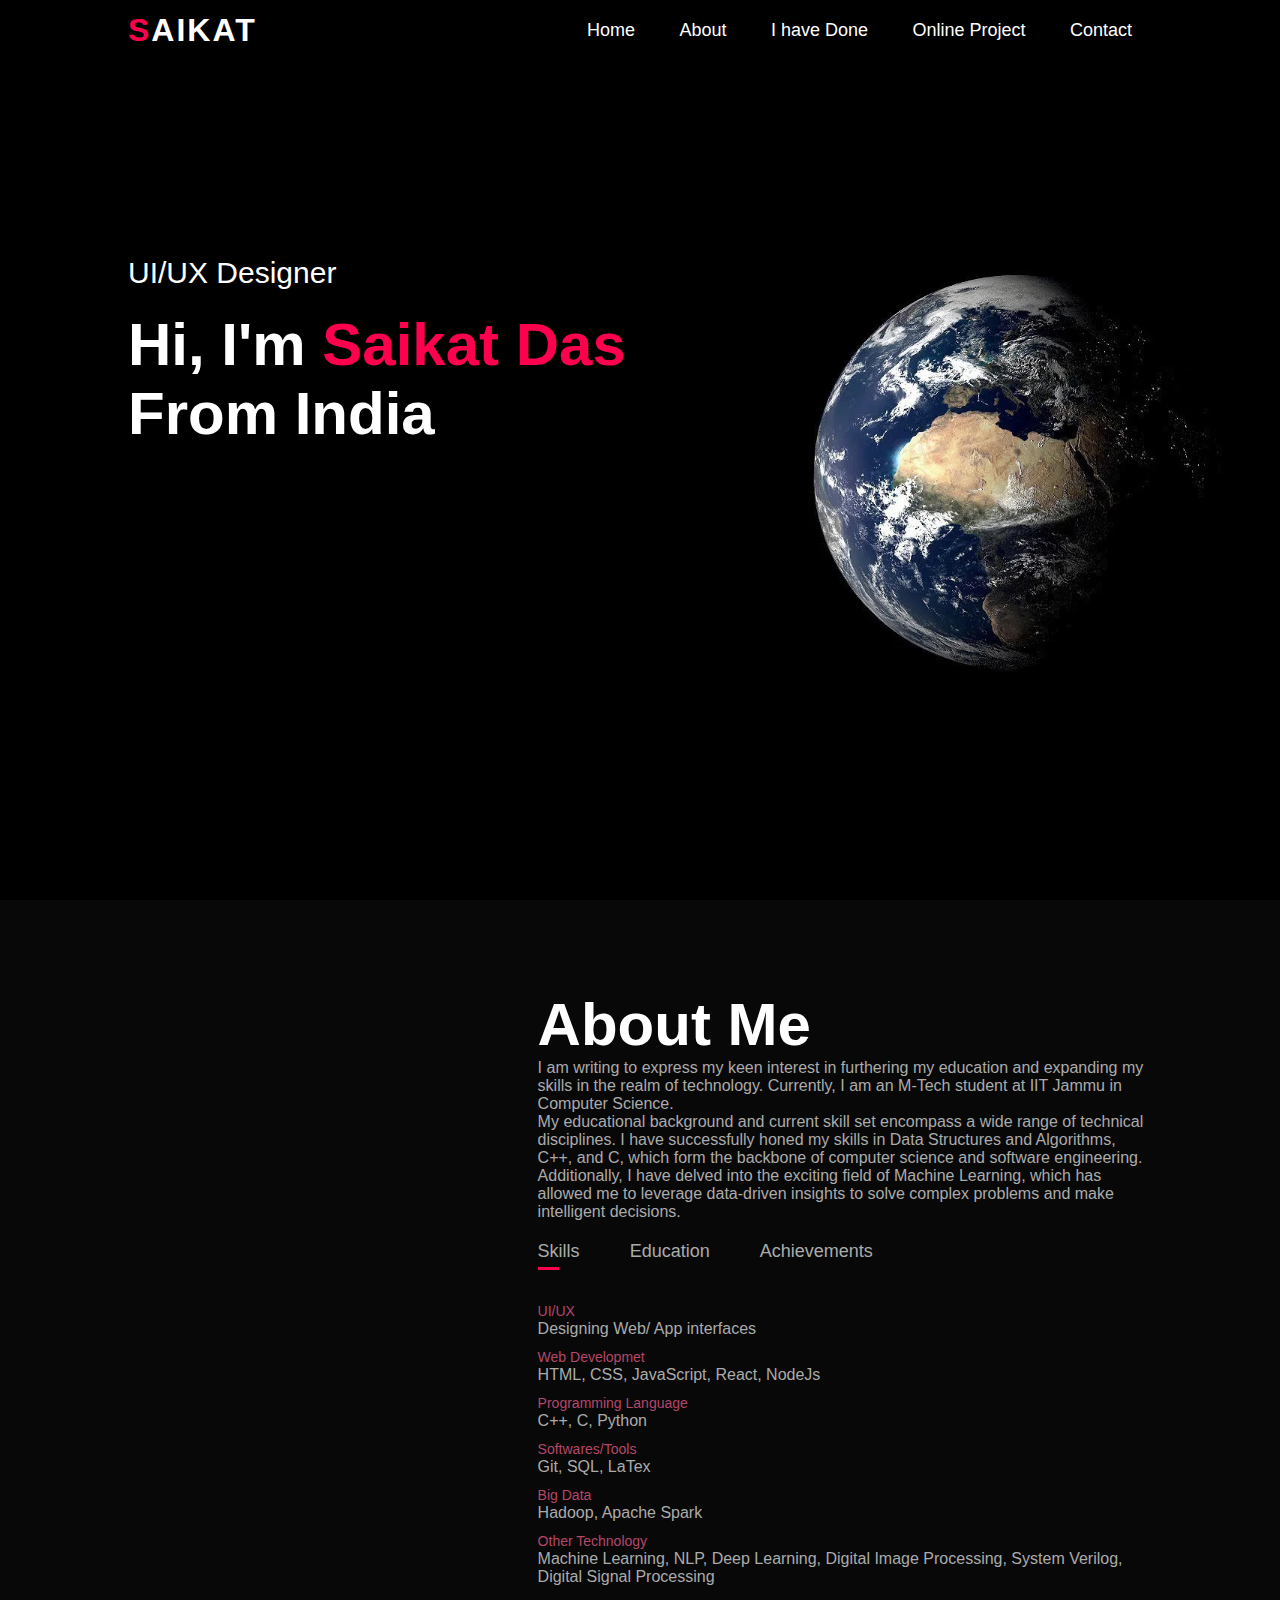
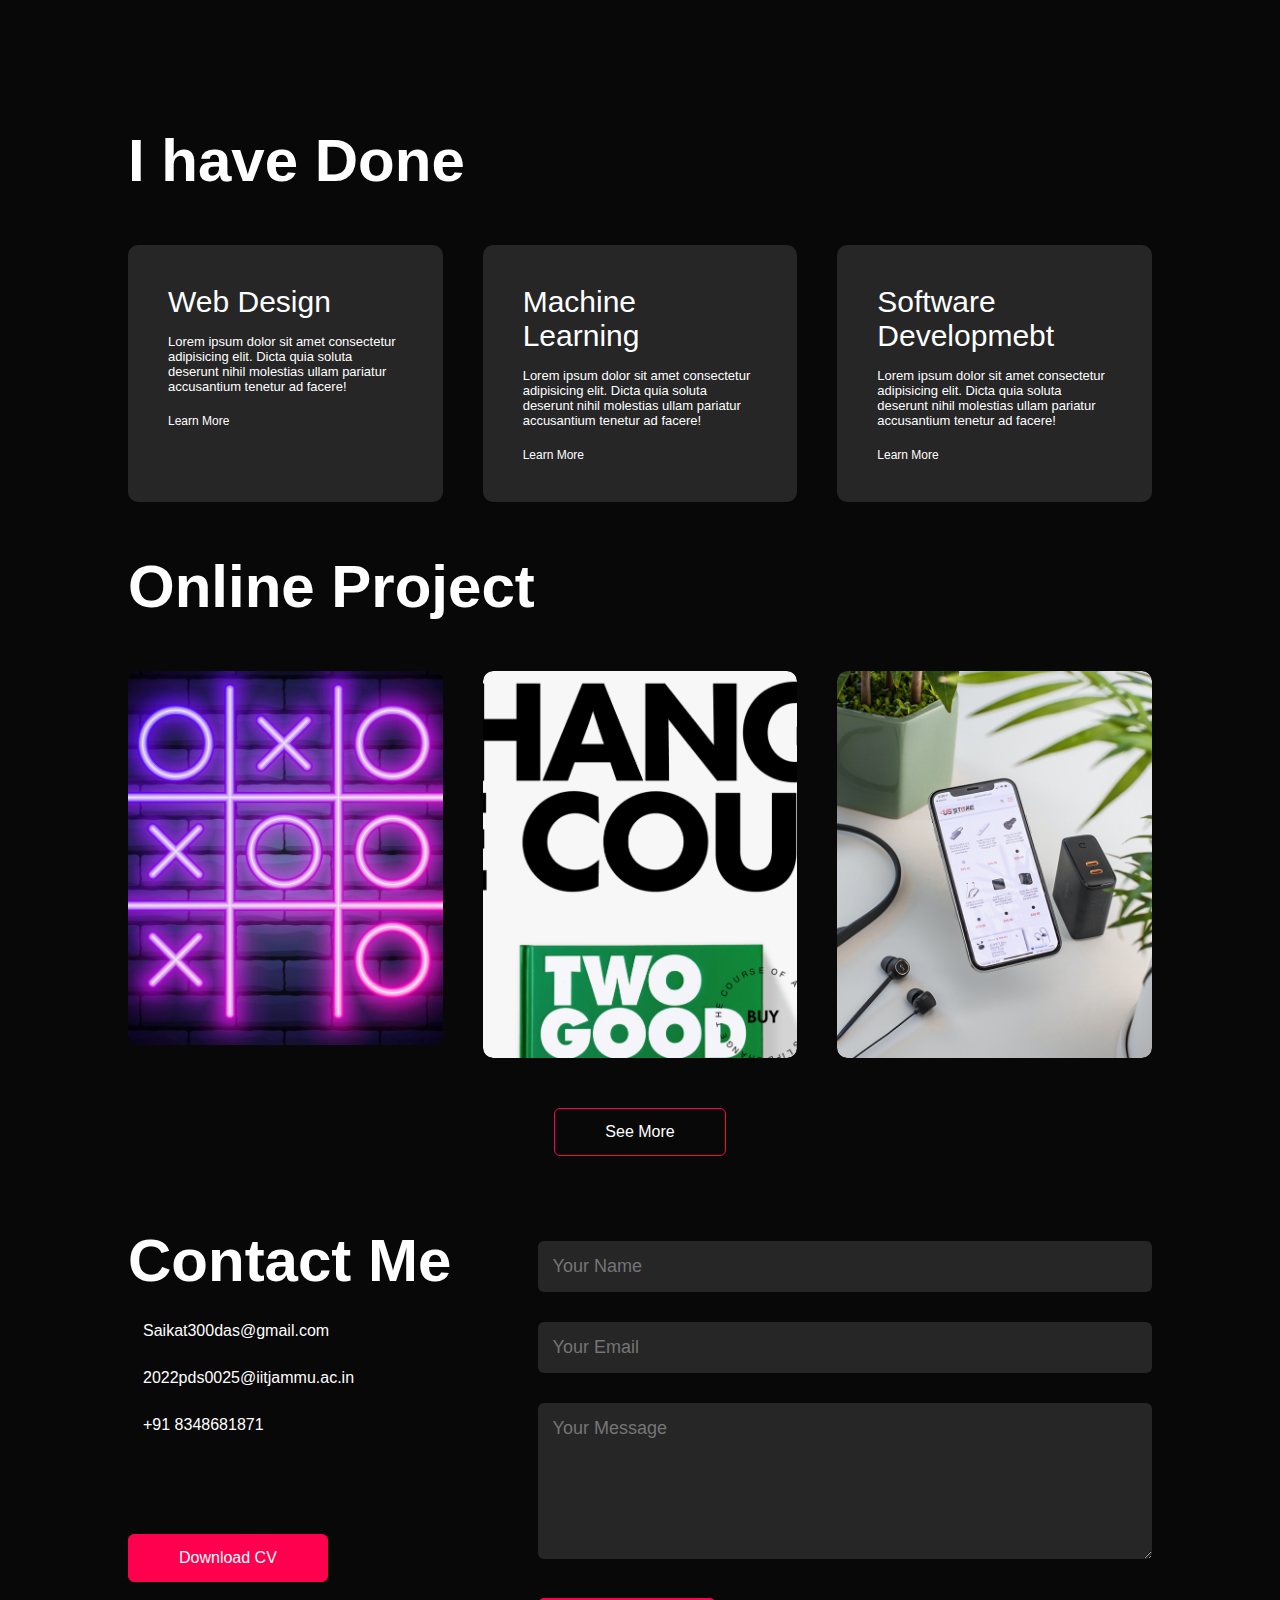
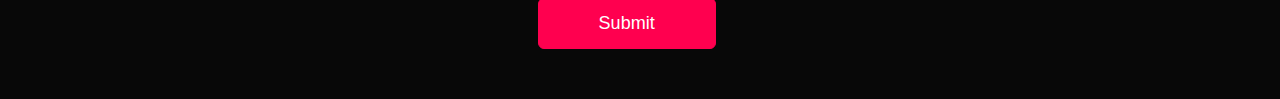
==== commit 0db99837: "Update index.html" ====
--- a/index.html
+++ b/index.html
@@ -155,7 +155,7 @@
                     </div>
                 </div>
                 <div class="work">
-                    <img src="images/work-3.png" alt="">
+                    <img src="work-3.png" alt="">
                     <div class="layer">
                         <h3>Online Shopping App</h3>
                         <p>The app connects you to talented people around the world.
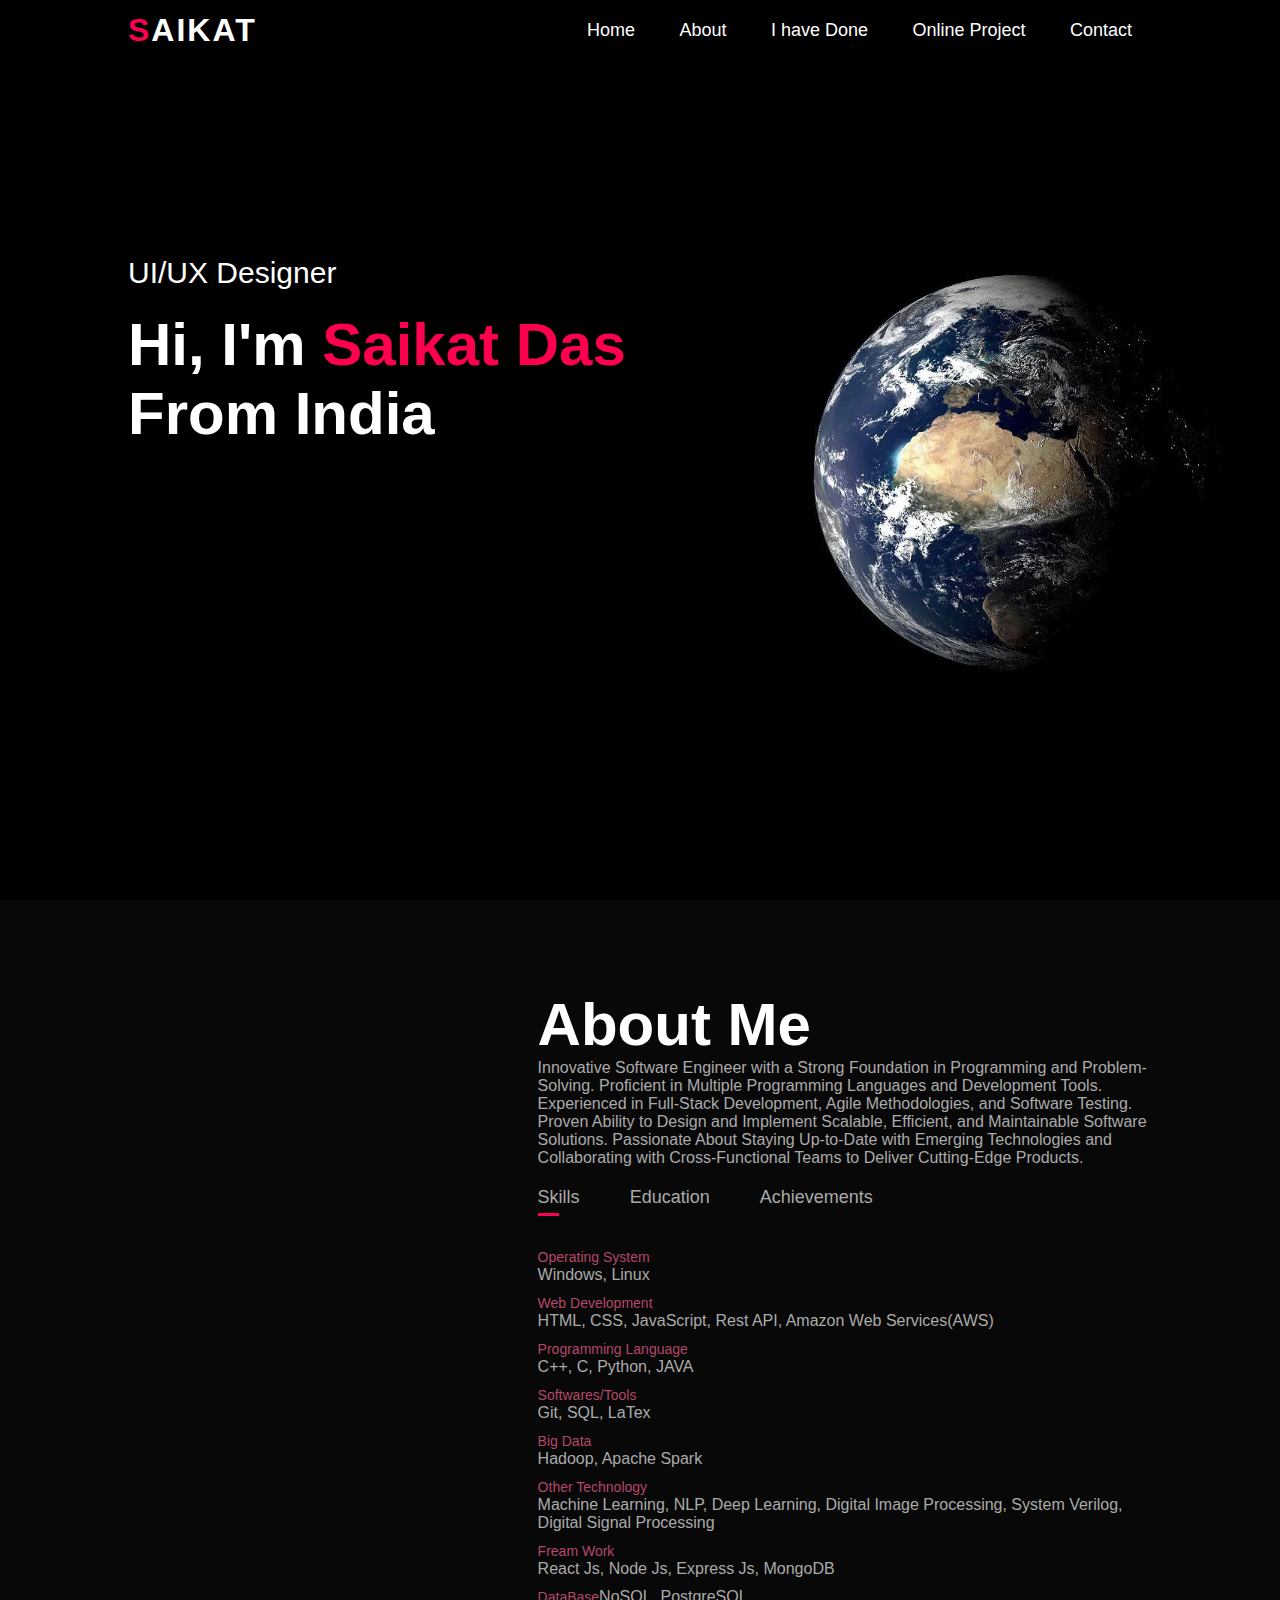
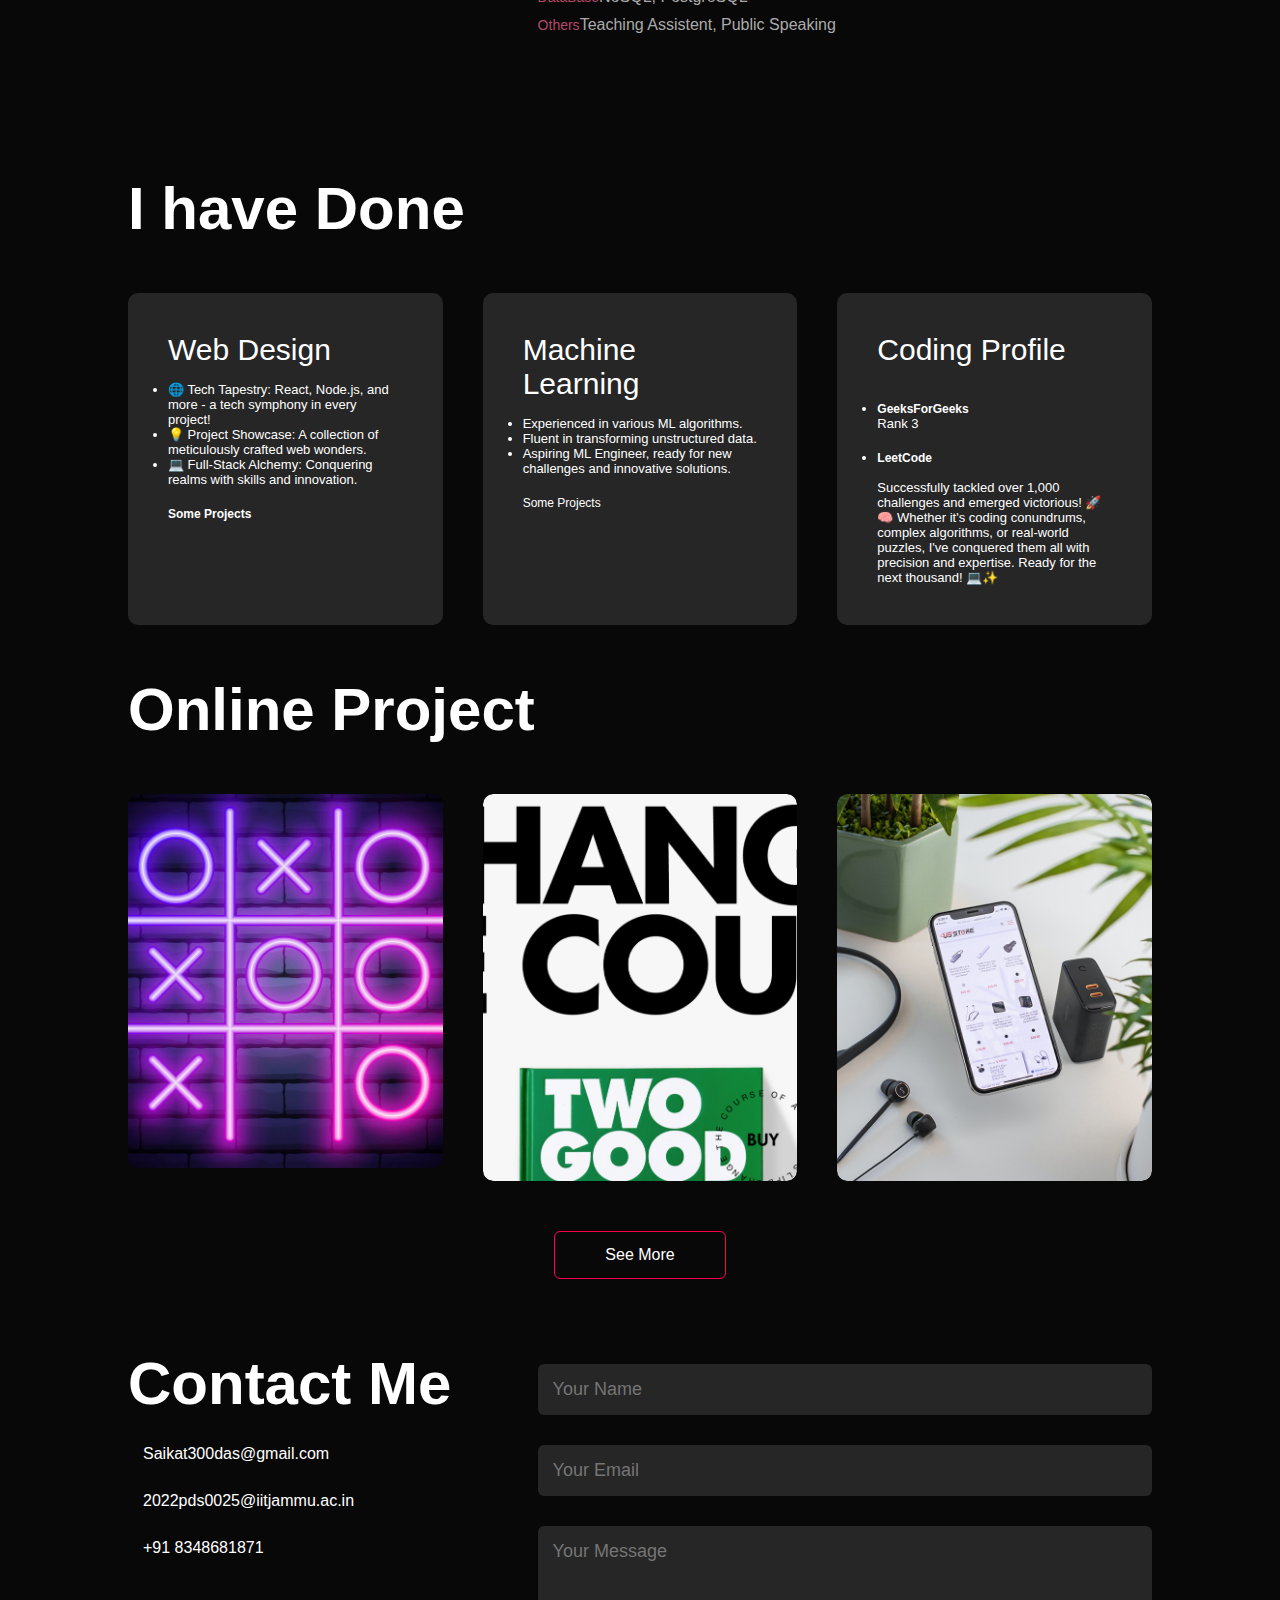
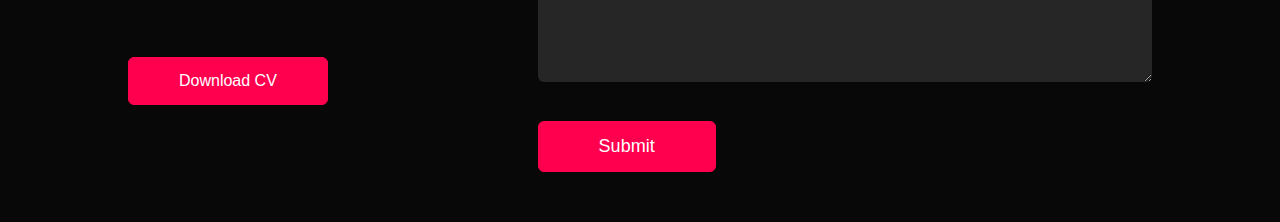
==== commit 8a2f93cd: "Update index.html" ====
--- a/index.html
+++ b/index.html
@@ -8,6 +8,7 @@
     <link rel="stylesheet" href="style.css">
     <script src="https://kit.fontawesome.com/818a5d4c51.js" crossorigin="anonymous"></script>
     <!-- This link for icon  -->
+    
 </head>
 
 <body>
@@ -45,15 +46,14 @@
                 </div>
                 <div class="about-col-2">
                     <h1 class="sub-title">About Me</h1>
-                    <p>
-                        I am writing to express my keen interest in furthering my education and expanding my skills in
-                        the realm of technology. Currently, I am an M-Tech student at IIT Jammu in Computer Science.
-                        <br>
-                        My educational background and current skill set encompass a wide range of technical disciplines.
-                        I have successfully honed my skills in Data Structures and Algorithms, C++, and C, which form
-                        the backbone of computer science and software engineering. Additionally, I have delved into the
-                        exciting field of Machine Learning, which has allowed me to leverage data-driven insights to
-                        solve complex problems and make intelligent decisions.
+                    <p class="Myself">
+
+                        Innovative Software Engineer with a Strong Foundation in Programming and Problem-Solving.
+                        Proficient in Multiple Programming Languages and Development Tools. Experienced in Full-Stack
+                        Development, Agile Methodologies, and Software Testing. Proven Ability to Design and Implement
+                        Scalable, Efficient, and Maintainable Software Solutions. Passionate About Staying Up-to-Date
+                        with Emerging Technologies and Collaborating with Cross-Functional Teams to Deliver Cutting-Edge
+                        Products.
 
                     </p>
                     <div class="tab-titles">
@@ -64,28 +64,51 @@
 
                     <div class="tab-contents active-tab" id="skills">
                         <ul>
-                            <li><span>UI/UX</span><br>Designing Web/ App interfaces</li>
-                            <li><span>Web Developmet</span><br>HTML, CSS, JavaScript, React, NodeJs</li>
-                            <li><span>Programming Language</span><br>C++, C, Python</li>
+                            <li><span>Operating System</span><br> Windows, Linux</li>
+                            <li><span>Web Development</span><br>HTML, CSS, JavaScript, Rest API, Amazon Web
+                                Services(AWS)</li>
+                            <li><span>Programming Language</span><br>C++, C, Python, JAVA</li>
                             <li><span>Softwares/Tools</span><br>Git, SQL, LaTex</li>
                             <li><span>Big Data</span><br>Hadoop, Apache Spark</li>
-                            <li><span>Other Technology</span><br>Machine Learning, NLP, Deep Learning, Digital Image Processing, System Verilog, Digital Signal
+                            <li><span>Other Technology</span><br>Machine Learning, NLP, Deep Learning, Digital Image
+                                Processing, System Verilog, Digital Signal
                                 Processing</li>
+                            <li><span>Fream Work</span><br>React Js, Node Js, Express Js, MongoDB</li>
+                            <li><span>DataBase</span>NoSQL, PostgreSQL</li>
+                            <li><Span>Others</Span>Teaching Assistent, Public Speaking</li>
                         </ul>
                     </div>
 
                     <div class="tab-contents" id="education">
                         <ul>
-                            <li><span style="font-weight: 700;">Indian Institute Of Technology Jammu(IIT Jammu)</span><br>Computer Science
-                                (2022-2024)</li>
-                            <li><span style="font-weight: 700;">Techno International NewTown</span><br>Electronics and Communication Engineering
-                                (2016-2020)</li>
+                            <li><span style="font-weight: 700;">Indian Institute Of Technology Jammu(IIT
+                                    Jammu)</span><br>M-Tech in Computer Science</li>
+                            <li>Expected june 2024 | CGPA 8.1</li>
+                            <li><span style="font-weight: 700;">Techno International NewTown</span><br>B-Tech in
+                                Electronics and
+                                Communication Engineering
+                            </li>
+                            <li>2016 - 2020 | CGPA 7.72</li>
                         </ul>
                     </div>
 
                     <div class="tab-contents" id="achievements">
                         <ul>
-                            <li><p style="font-weight: 700; display: inline;" >GATE</p> Qualified on 2021 (AIR - 539)
+                            <li>
+                                <p style="font-weight: 700; display: inline;">GATE</p> Qualified on 2021 (AIR - 539)
+                                <br>
+                                <p style="font-weight: 700; display: inline;">Principles of Communication System 1</p>
+                                got 85% marks from IIT Kharagpur. <br>
+                                <p style="font-weight: 700; display: inline;">Flipkart SDE grid 5.0</p> got selected.
+                                <br>
+                                <p style="font-weight: 700; display: inline;"> <a
+                                        href="https://www.udemy.com/certificate/UC-13ba4ac5-cd06-4a3e-9485-cbb42ec0d6c0/">Completed
+                                        Full Stack Web Development</a></p> course from Udemy<br>
+                                Completed a course on <p style="font-weight: 700; display: inline;"> <a
+                                        href="https://www.coursera.org/account/accomplishments/verify/LK2J9UV4UGVZ">Supervised
+                                        Machine Learning</a></p> authorized by DeepLearning.AI
+                                and Stanford University.<br>
+
                             </li>
                         </ul>
                     </div>
@@ -102,24 +125,40 @@
             <div class="services-list">
                 <div>
                     <h2>Web Design</h2>
-                    <p>Lorem ipsum dolor sit amet consectetur adipisicing elit. Dicta quia soluta deserunt nihil
-                        molestias ullam pariatur accusantium tenetur ad facere!
-                    </p>
-                    <a href="#">Learn More</a>
+                    <ul>
+                        <li><span>🌐 Tech Tapestry:</span> React, Node.js, and more - a tech symphony in every project!
+                        </li>
+                        <li><span>💡 Project Showcase:</span> A collection of meticulously crafted web wonders.</li>
+                        <li><span>💻 Full-Stack Alchemy:</span> Conquering realms with skills and innovation.</li>
+                    </ul>
+                    <h3><a href="web_project.html">Some Projects</a></h3>
                 </div>
                 <div>
                     <h2>Machine Learning</h2>
-                    <p>Lorem ipsum dolor sit amet consectetur adipisicing elit. Dicta quia soluta deserunt nihil
-                        molestias ullam pariatur accusantium tenetur ad facere!
-                    </p>
-                    <a href="#">Learn More</a>
+                    <ul>
+                        <li>Experienced in various ML algorithms.</li>
+                        <li>Fluent in transforming unstructured data.</li>
+                        <li>Aspiring ML Engineer, ready for new challenges and innovative solutions.</li>
+                    </ul>
+                    <!-- <h2><a href="ml_project.html">Learn More</a></h2> -->
+                    <a href="ml_project.html">Some Projects</a>
                 </div>
                 <div>
-                    <h2>Software Developmebt</h2>
-                    <p>Lorem ipsum dolor sit amet consectetur adipisicing elit. Dicta quia soluta deserunt nihil
-                        molestias ullam pariatur accusantium tenetur ad facere!
-                    </p>
-                    <a href="#">Learn More</a>
+                    <h2>Coding Profile</h2>
+                    <ul>
+                        <li>
+                            <h3><a href="https://auth.geeksforgeeks.org/user/saikat34qeo">GeeksForGeeks</a></h3> Rank 3
+                        </li>
+                        <li>
+                            <h3><a href="https://leetcode.com/SAI3141/">LeetCode</a></h3>
+                        </li>
+
+                    </ul>
+                    <br>
+                    <p>Successfully tackled over 1,000 challenges and emerged victorious! 🚀🧠 Whether it's coding
+                        conundrums, complex algorithms, or real-world puzzles, I've conquered them all with precision
+                        and expertise. Ready for the next thousand! 💻✨</p>
+
                 </div>
 
             </div>
@@ -136,8 +175,8 @@
                     <img src="tic-tac-toe2.jpg" alt="">
                     <div class="layer">
                         <h3>Tic Tac Toe Game</h3>
-                        <p>Here you can play a simple tic-tac-toe game. And in the end also you
-                            can see who wins the game.
+                        <p>Here you can play a simple tic tac toe game. And at the end also you
+                            can see who win the game.
                         </p>
                         <a href="https://saikat2022das.github.io/Tic-Tac-Toe/"><i
                                 class="fa-solid fa-arrow-up-right-from-square"></i></a>
@@ -157,9 +196,11 @@
                 <div class="work">
                     <img src="work-3.png" alt="">
                     <div class="layer">
-                        <h3>Online Shopping App</h3>
-                        <p>The app connects you to talented people around the world.
-                            Download if from the Play Store.
+                        <h3>Online Music App</h3>
+                        <p>🎶 Welcome to Melody Haven – where every note tells a story. Our playlist spans genres and
+                            eras, but we're not just curators; we're creators. Share your favorite songs, and let's
+                            build a harmony that transcends boundaries. Melody Haven - where every song is an invitation
+                            to a world of endless possibilities! 🌈🎵
                         </p>
                         <a href="#"><i class="fa-solid fa-arrow-up-right-from-square"></i></a>
                     </div>
